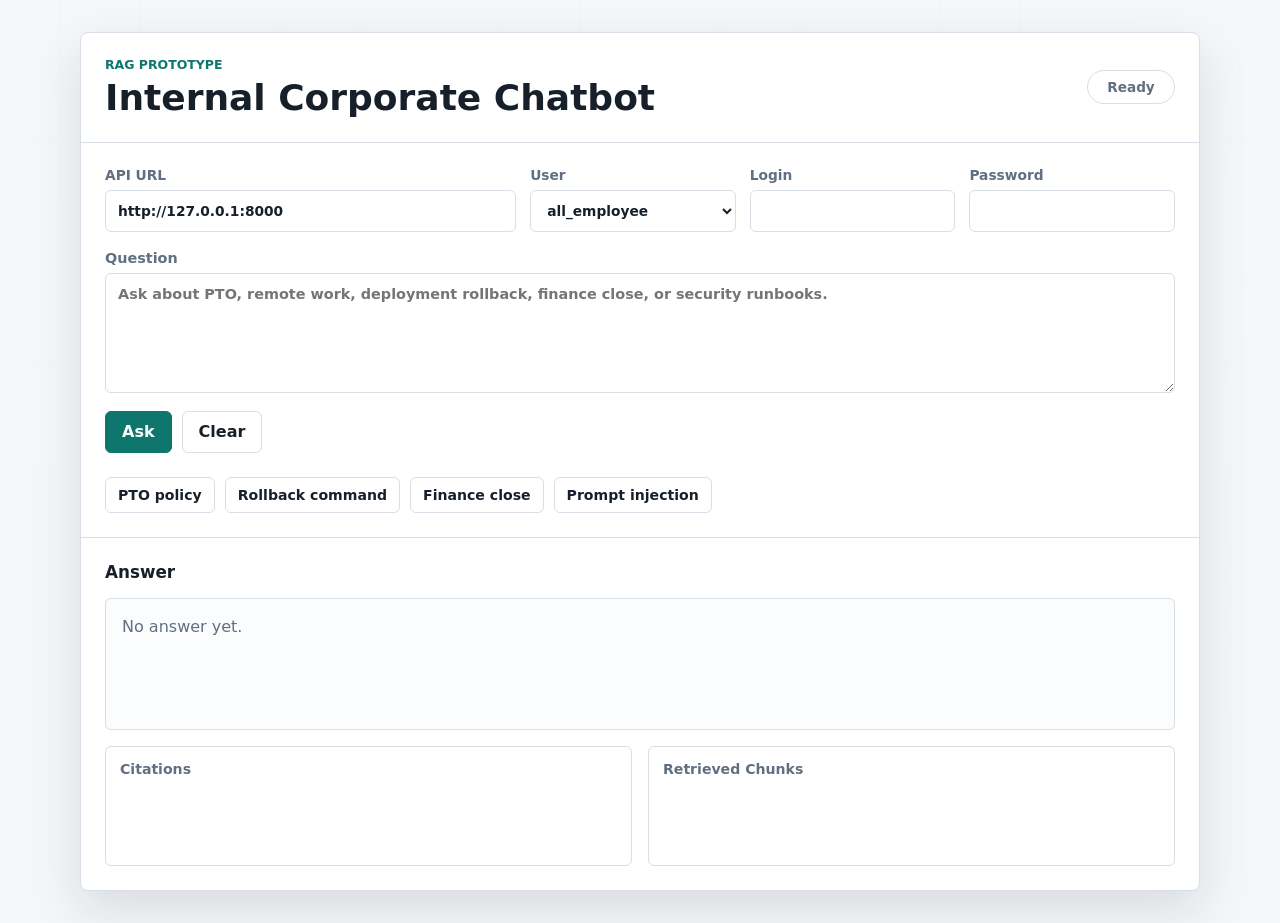
==== web/index.html @ 0164b3e5 "Add web UI and CI/CD deployment workflows" ====
<!doctype html>
<html lang="en">
  <head>
    <meta charset="utf-8" />
    <meta name="viewport" content="width=device-width, initial-scale=1" />
    <title>Internal Corporate Chatbot</title>
    <link rel="stylesheet" href="./styles.css" />
    <script src="./config.js"></script>
    <script src="./app.js" defer></script>
  </head>
  <body>
    <main class="app-shell">
      <section class="chat-panel" aria-labelledby="app-title">
        <header class="app-header">
          <div>
            <p class="eyebrow">RAG prototype</p>
            <h1 id="app-title">Internal Corporate Chatbot</h1>
          </div>
          <div class="status-pill" id="status-pill">Ready</div>
        </header>

        <form id="chat-form" class="chat-form">
          <div class="settings-grid">
            <label>
              <span>API URL</span>
              <input
                id="api-url"
                name="api-url"
                type="url"
                placeholder="https://your-api.example.com"
                autocomplete="url"
                required
              />
            </label>
            <label>
              <span>User</span>
              <select id="user-id" name="user-id">
                <option value="all_employee">all_employee</option>
                <option value="eng_user">eng_user</option>
                <option value="finance_user">finance_user</option>
                <option value="security_user">security_user</option>
                <option value="legal_user">legal_user</option>
                <option value="product_user">product_user</option>
                <option value="platform_user">platform_user</option>
                <option value="exec_user">exec_user</option>
              </select>
            </label>
            <label>
              <span>Login</span>
              <input id="api-user" name="api-user" autocomplete="username" />
            </label>
            <label>
              <span>Password</span>
              <input
                id="api-password"
                name="api-password"
                type="password"
                autocomplete="current-password"
              />
            </label>
          </div>

          <label class="question-field">
            <span>Question</span>
            <textarea
              id="question"
              name="question"
              rows="4"
              placeholder="Ask about PTO, remote work, deployment rollback, finance close, or security runbooks."
              required
            ></textarea>
          </label>

          <div class="actions-row">
            <button type="submit" id="ask-button">Ask</button>
            <button type="button" id="clear-button" class="secondary">Clear</button>
          </div>
        </form>

        <section class="examples" aria-label="Example questions">
          <button type="button" data-user="all_employee" data-question="How many PTO days do full-time employees receive?">
            PTO policy
          </button>
          <button type="button" data-user="eng_user" data-question="What command should be used to rollback an API deployment?">
            Rollback command
          </button>
          <button type="button" data-user="finance_user" data-question="What are the finance quarter close action items?">
            Finance close
          </button>
          <button type="button" data-user="security_user" data-question="How should prompt injection inside retrieved documents be handled?">
            Prompt injection
          </button>
        </section>

        <section class="response-panel" aria-live="polite">
          <h2>Answer</h2>
          <div id="answer" class="answer empty">No answer yet.</div>
          <div class="response-meta">
            <div>
              <h3>Citations</h3>
              <ul id="citations"></ul>
            </div>
            <div>
              <h3>Retrieved Chunks</h3>
              <ul id="chunks"></ul>
            </div>
          </div>
        </section>
      </section>
    </main>
  </body>
</html>
---- web/styles.css ----
:root {
  color-scheme: light;
  --bg: #f4f6f8;
  --panel: #ffffff;
  --text: #17202a;
  --muted: #617080;
  --border: #d7dee6;
  --accent: #0f766e;
  --accent-strong: #0b5f59;
  --danger: #b42318;
  --warning: #9a6700;
  --ok: #166534;
  --shadow: 0 18px 50px rgba(23, 32, 42, 0.12);
}

* {
  box-sizing: border-box;
}

body {
  margin: 0;
  min-height: 100vh;
  background:
    linear-gradient(180deg, rgba(244, 246, 248, 0.92), rgba(244, 246, 248, 1)),
    url("data:image/svg+xml,%3Csvg xmlns='http://www.w3.org/2000/svg' width='220' height='220' viewBox='0 0 220 220'%3E%3Cg fill='none' stroke='%23d7dee6' stroke-width='1'%3E%3Cpath d='M0 60h220M0 140h220M60 0v220M140 0v220'/%3E%3C/g%3E%3C/svg%3E");
  color: var(--text);
  font-family:
    Inter, ui-sans-serif, system-ui, -apple-system, BlinkMacSystemFont, "Segoe UI",
    sans-serif;
}

button,
input,
select,
textarea {
  font: inherit;
}

.app-shell {
  width: min(1120px, calc(100% - 32px));
  margin: 0 auto;
  padding: 32px 0;
}

.chat-panel {
  background: var(--panel);
  border: 1px solid var(--border);
  border-radius: 8px;
  box-shadow: var(--shadow);
  overflow: hidden;
}

.app-header {
  display: flex;
  align-items: center;
  justify-content: space-between;
  gap: 16px;
  padding: 24px;
  border-bottom: 1px solid var(--border);
}

.eyebrow {
  margin: 0 0 6px;
  color: var(--accent);
  font-size: 0.78rem;
  font-weight: 700;
  text-transform: uppercase;
}

h1,
h2,
h3 {
  margin: 0;
  letter-spacing: 0;
}

h1 {
  font-size: clamp(1.5rem, 3vw, 2.25rem);
  line-height: 1.1;
}

h2 {
  font-size: 1.05rem;
}

h3 {
  font-size: 0.88rem;
  color: var(--muted);
}

.status-pill {
  min-width: 88px;
  padding: 8px 12px;
  border: 1px solid var(--border);
  border-radius: 999px;
  color: var(--muted);
  font-size: 0.85rem;
  font-weight: 700;
  text-align: center;
}

.status-pill[data-state="busy"] {
  color: var(--warning);
  border-color: #f3c969;
  background: #fff8e6;
}

.status-pill[data-state="ok"] {
  color: var(--ok);
  border-color: #b7dfc1;
  background: #eefbf2;
}

.status-pill[data-state="warn"] {
  color: var(--warning);
  border-color: #f3c969;
  background: #fff8e6;
}

.status-pill[data-state="error"] {
  color: var(--danger);
  border-color: #f4b5ad;
  background: #fff1f0;
}

.chat-form {
  display: grid;
  gap: 18px;
  padding: 24px;
}

.settings-grid {
  display: grid;
  grid-template-columns: minmax(260px, 2fr) repeat(3, minmax(150px, 1fr));
  gap: 14px;
}

label {
  display: grid;
  gap: 7px;
  color: var(--muted);
  font-size: 0.86rem;
  font-weight: 700;
}

input,
select,
textarea {
  width: 100%;
  border: 1px solid var(--border);
  border-radius: 6px;
  background: #ffffff;
  color: var(--text);
  outline: none;
}

input,
select {
  min-height: 42px;
  padding: 0 12px;
}

textarea {
  min-height: 120px;
  padding: 12px;
  resize: vertical;
}

input:focus,
select:focus,
textarea:focus {
  border-color: var(--accent);
  box-shadow: 0 0 0 3px rgba(15, 118, 110, 0.14);
}

.question-field {
  font-size: 0.9rem;
}

.actions-row {
  display: flex;
  align-items: center;
  gap: 10px;
}

button {
  min-height: 42px;
  border: 1px solid var(--accent);
  border-radius: 6px;
  padding: 0 16px;
  background: var(--accent);
  color: #ffffff;
  cursor: pointer;
  font-weight: 700;
}

button:hover {
  background: var(--accent-strong);
}

button:disabled {
  cursor: wait;
  opacity: 0.68;
}

button.secondary,
.examples button {
  background: #ffffff;
  color: var(--text);
  border-color: var(--border);
}

button.secondary:hover,
.examples button:hover {
  border-color: var(--accent);
  color: var(--accent-strong);
  background: #f7fbfa;
}

.examples {
  display: flex;
  flex-wrap: wrap;
  gap: 10px;
  padding: 0 24px 24px;
  border-bottom: 1px solid var(--border);
}

.examples button {
  min-height: 36px;
  padding: 0 12px;
  font-size: 0.88rem;
}

.response-panel {
  display: grid;
  gap: 16px;
  padding: 24px;
}

.answer {
  min-height: 132px;
  border: 1px solid var(--border);
  border-radius: 6px;
  padding: 16px;
  background: #fbfcfd;
  line-height: 1.55;
  white-space: pre-wrap;
}

.answer.empty {
  color: var(--muted);
}

.answer.error {
  color: var(--danger);
  border-color: #f4b5ad;
  background: #fff8f7;
}

.response-meta {
  display: grid;
  grid-template-columns: minmax(0, 1fr) minmax(0, 1fr);
  gap: 16px;
}

.response-meta > div {
  min-height: 120px;
  border: 1px solid var(--border);
  border-radius: 6px;
  padding: 14px;
}

ul {
  display: grid;
  gap: 8px;
  margin: 12px 0 0;
  padding-left: 18px;
  color: var(--text);
  overflow-wrap: anywhere;
}

.muted {
  color: var(--muted);
}

@media (max-width: 860px) {
  .settings-grid,
  .response-meta {
    grid-template-columns: 1fr;
  }
}

@media (max-width: 560px) {
  .app-shell {
    width: 100%;
    padding: 0;
  }

  .chat-panel {
    min-height: 100vh;
    border: 0;
    border-radius: 0;
  }

  .app-header {
    align-items: flex-start;
    flex-direction: column;
  }

  .actions-row {
    align-items: stretch;
    flex-direction: column;
  }

  button {
    width: 100%;
  }
}
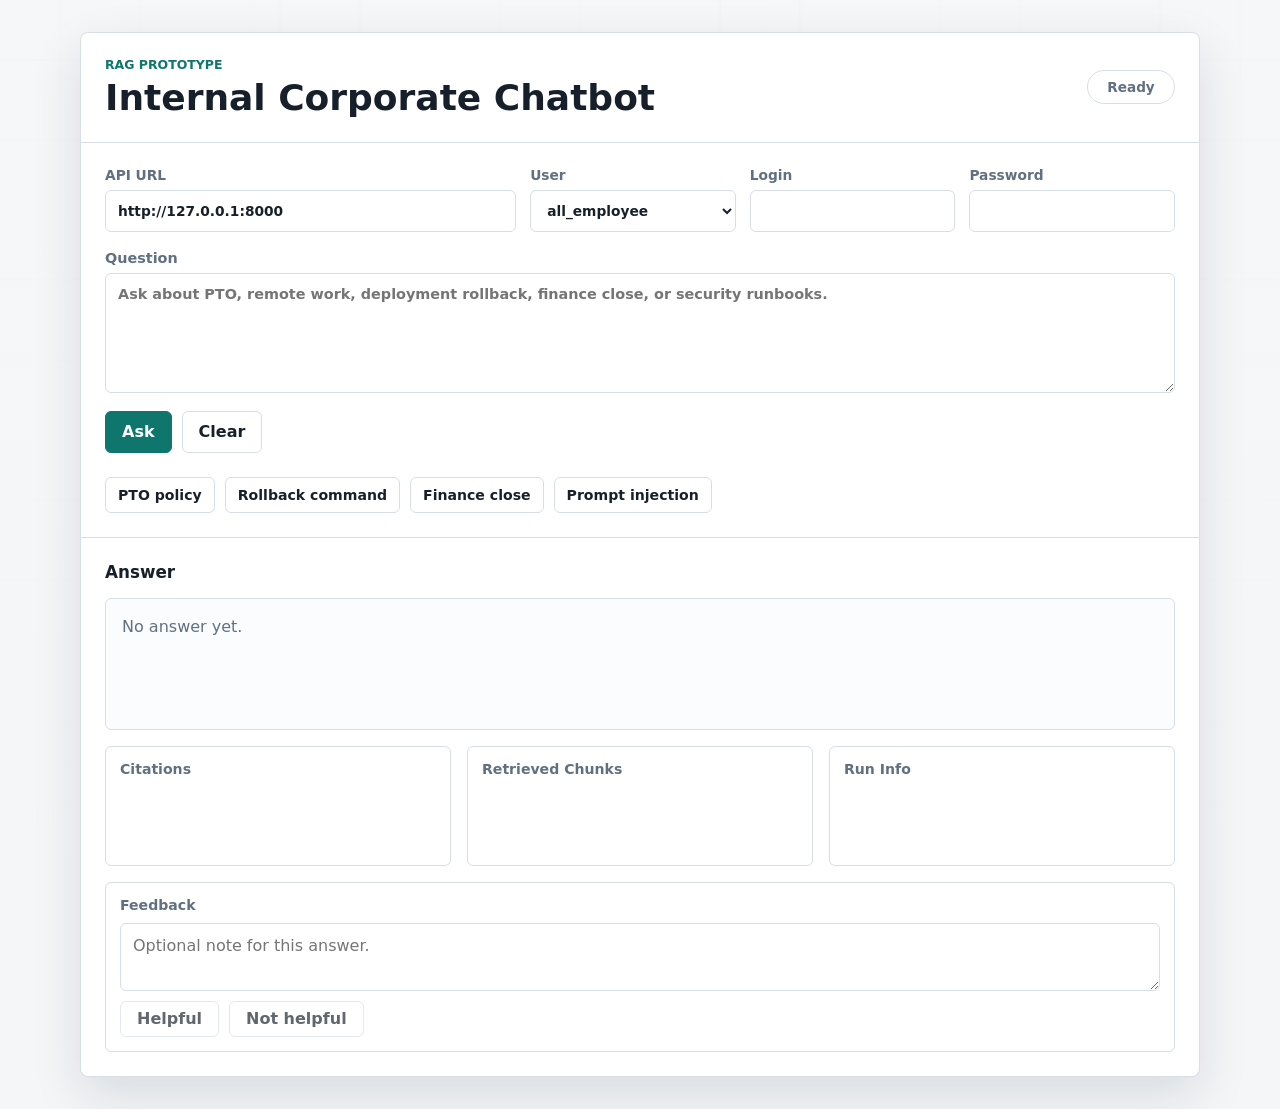
==== commit 6cdffba9: "Enhance chatbot functionality with feedback capture, latency tracking, and fallback mechanisms - Add" ====
--- a/web/index.html
+++ b/web/index.html
@@ -104,6 +104,27 @@
               <h3>Retrieved Chunks</h3>
               <ul id="chunks"></ul>
             </div>
+            <div>
+              <h3>Run Info</h3>
+              <ul id="run-info"></ul>
+            </div>
+          </div>
+          <div class="feedback-panel">
+            <h3>Feedback</h3>
+            <textarea
+              id="feedback-comment"
+              rows="2"
+              placeholder="Optional note for this answer."
+            ></textarea>
+            <div class="feedback-actions">
+              <button type="button" id="feedback-up" class="secondary" disabled>
+                Helpful
+              </button>
+              <button type="button" id="feedback-down" class="secondary" disabled>
+                Not helpful
+              </button>
+              <span id="feedback-message" class="muted"></span>
+            </div>
           </div>
         </section>
       </section>
--- a/web/styles.css
+++ b/web/styles.css
@@ -259,7 +259,7 @@
 
 .response-meta {
   display: grid;
-  grid-template-columns: minmax(0, 1fr) minmax(0, 1fr);
+  grid-template-columns: repeat(3, minmax(0, 1fr));
   gap: 16px;
 }
 
@@ -283,6 +283,29 @@
   color: var(--muted);
 }
 
+.feedback-panel {
+  display: grid;
+  gap: 10px;
+  border: 1px solid var(--border);
+  border-radius: 6px;
+  padding: 14px;
+}
+
+.feedback-panel textarea {
+  min-height: 68px;
+}
+
+.feedback-actions {
+  display: flex;
+  align-items: center;
+  flex-wrap: wrap;
+  gap: 10px;
+}
+
+.feedback-actions button {
+  min-height: 36px;
+}
+
 @media (max-width: 860px) {
   .settings-grid,
   .response-meta {
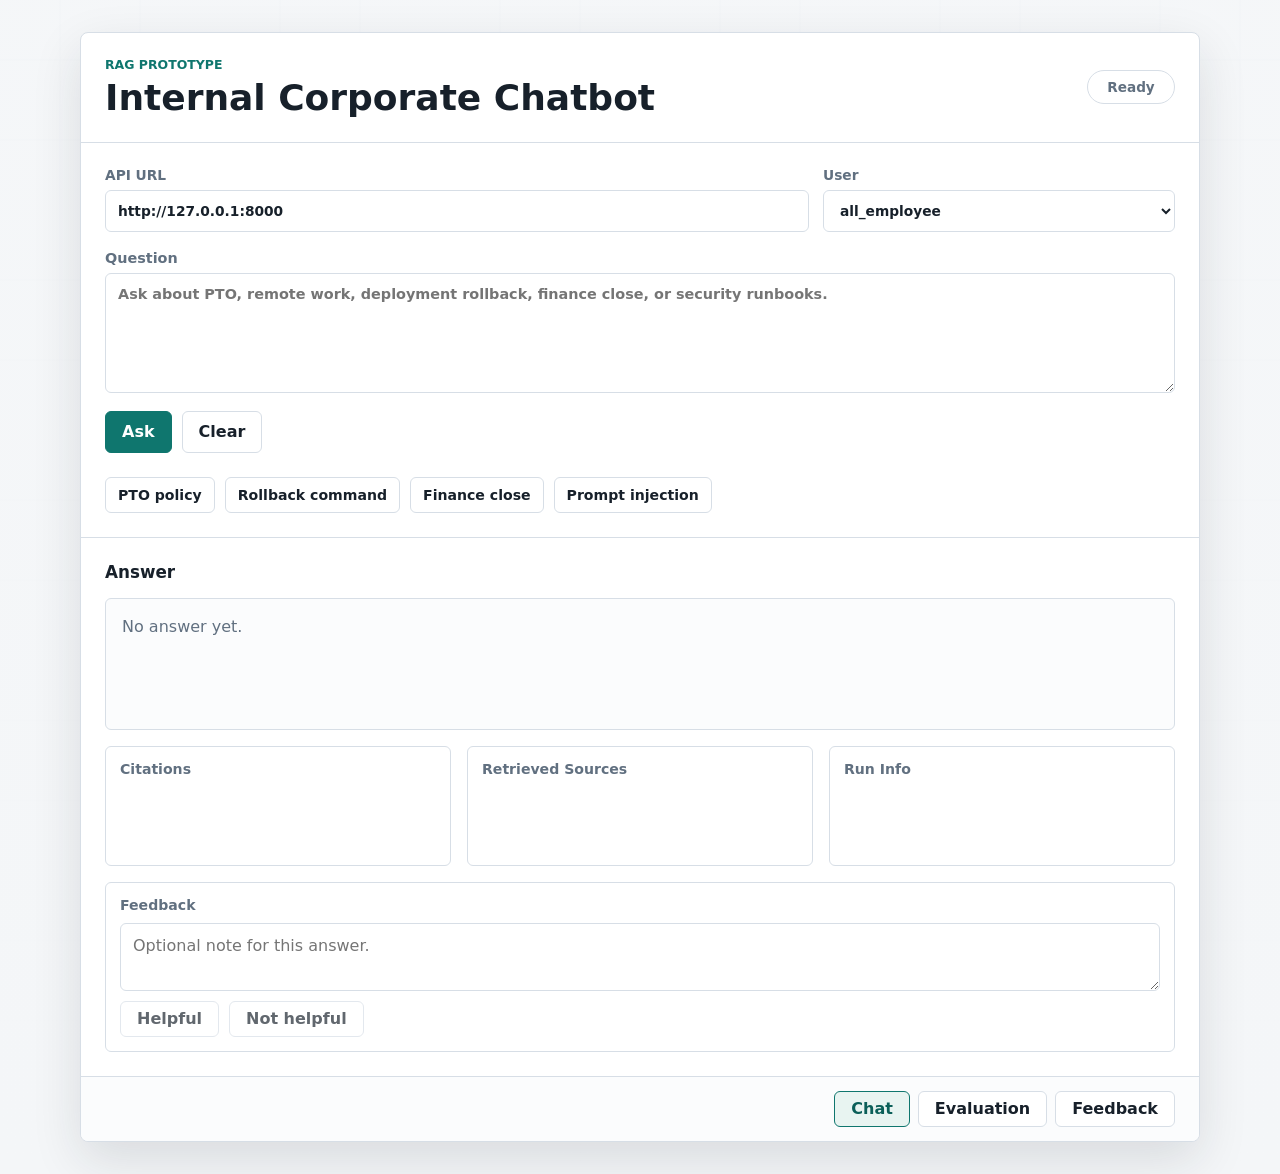
==== commit 8c9c3cc2: "Refactor chatbot UI to include evaluation and feedback sections with corresponding functionality and" ====
--- a/web/index.html
+++ b/web/index.html
@@ -4,9 +4,9 @@
     <meta charset="utf-8" />
     <meta name="viewport" content="width=device-width, initial-scale=1" />
     <title>Internal Corporate Chatbot</title>
-    <link rel="stylesheet" href="./styles.css" />
+    <link rel="stylesheet" href="./styles.css?v=20260704-markdown-answer" />
     <script src="./config.js"></script>
-    <script src="./app.js" defer></script>
+    <script src="./app.js?v=20260704-markdown-answer" defer></script>
   </head>
   <body>
     <main class="app-shell">
@@ -19,114 +19,147 @@
           <div class="status-pill" id="status-pill">Ready</div>
         </header>
 
-        <form id="chat-form" class="chat-form">
-          <div class="settings-grid">
-            <label>
-              <span>API URL</span>
-              <input
-                id="api-url"
-                name="api-url"
-                type="url"
-                placeholder="https://your-api.example.com"
-                autocomplete="url"
+        <section id="chat-view" class="view-section" data-view-panel="chat">
+          <form id="chat-form" class="chat-form">
+            <div class="settings-grid">
+              <label>
+                <span>API URL</span>
+                <input
+                  id="api-url"
+                  name="api-url"
+                  type="url"
+                  placeholder="https://your-api.example.com"
+                  autocomplete="url"
+                  required
+                />
+              </label>
+              <label>
+                <span>User</span>
+                <select id="user-id" name="user-id">
+                  <option value="all_employee">all_employee</option>
+                  <option value="eng_user">eng_user</option>
+                  <option value="finance_user">finance_user</option>
+                  <option value="security_user">security_user</option>
+                  <option value="legal_user">legal_user</option>
+                  <option value="product_user">product_user</option>
+                  <option value="platform_user">platform_user</option>
+                  <option value="exec_user">exec_user</option>
+                </select>
+              </label>
+            </div>
+
+            <label class="question-field">
+              <span>Question</span>
+              <textarea
+                id="question"
+                name="question"
+                rows="4"
+                placeholder="Ask about PTO, remote work, deployment rollback, finance close, or security runbooks."
                 required
-              />
+              ></textarea>
             </label>
-            <label>
-              <span>User</span>
-              <select id="user-id" name="user-id">
-                <option value="all_employee">all_employee</option>
-                <option value="eng_user">eng_user</option>
-                <option value="finance_user">finance_user</option>
-                <option value="security_user">security_user</option>
-                <option value="legal_user">legal_user</option>
-                <option value="product_user">product_user</option>
-                <option value="platform_user">platform_user</option>
-                <option value="exec_user">exec_user</option>
-              </select>
-            </label>
-            <label>
-              <span>Login</span>
-              <input id="api-user" name="api-user" autocomplete="username" />
-            </label>
-            <label>
-              <span>Password</span>
-              <input
-                id="api-password"
-                name="api-password"
-                type="password"
-                autocomplete="current-password"
-              />
-            </label>
-          </div>
 
-          <label class="question-field">
-            <span>Question</span>
-            <textarea
-              id="question"
-              name="question"
-              rows="4"
-              placeholder="Ask about PTO, remote work, deployment rollback, finance close, or security runbooks."
-              required
-            ></textarea>
-          </label>
+            <div class="actions-row">
+              <button type="submit" id="ask-button">Ask</button>
+              <button type="button" id="clear-button" class="secondary">Clear</button>
+            </div>
+          </form>
 
-          <div class="actions-row">
-            <button type="submit" id="ask-button">Ask</button>
-            <button type="button" id="clear-button" class="secondary">Clear</button>
-          </div>
-        </form>
+          <section class="examples" aria-label="Example questions">
+            <button type="button" data-user="all_employee" data-question="How many PTO days do full-time employees receive?">
+              PTO policy
+            </button>
+            <button type="button" data-user="eng_user" data-question="What command should be used to rollback an API deployment?">
+              Rollback command
+            </button>
+            <button type="button" data-user="finance_user" data-question="What are the finance quarter close action items?">
+              Finance close
+            </button>
+            <button type="button" data-user="security_user" data-question="How should prompt injection inside retrieved documents be handled?">
+              Prompt injection
+            </button>
+          </section>
 
-        <section class="examples" aria-label="Example questions">
-          <button type="button" data-user="all_employee" data-question="How many PTO days do full-time employees receive?">
-            PTO policy
-          </button>
-          <button type="button" data-user="eng_user" data-question="What command should be used to rollback an API deployment?">
-            Rollback command
-          </button>
-          <button type="button" data-user="finance_user" data-question="What are the finance quarter close action items?">
-            Finance close
-          </button>
-          <button type="button" data-user="security_user" data-question="How should prompt injection inside retrieved documents be handled?">
-            Prompt injection
-          </button>
+          <section class="response-panel" aria-live="polite">
+            <h2>Answer</h2>
+            <div id="answer" class="answer empty">No answer yet.</div>
+            <div class="response-meta">
+              <div>
+                <h3>Citations</h3>
+                <ul id="citations"></ul>
+              </div>
+              <div>
+                <h3>Retrieved Sources</h3>
+                <ul id="chunks"></ul>
+              </div>
+              <div>
+                <h3>Run Info</h3>
+                <ul id="run-info"></ul>
+              </div>
+            </div>
+            <div class="feedback-panel">
+              <h3>Feedback</h3>
+              <textarea
+                id="feedback-comment"
+                rows="2"
+                placeholder="Optional note for this answer."
+              ></textarea>
+              <div class="feedback-actions">
+                <button type="button" id="feedback-up" class="secondary" disabled>
+                  Helpful
+                </button>
+                <button type="button" id="feedback-down" class="secondary" disabled>
+                  Not helpful
+                </button>
+                <span id="feedback-message" class="muted"></span>
+              </div>
+            </div>
+          </section>
         </section>
 
-        <section class="response-panel" aria-live="polite">
-          <h2>Answer</h2>
-          <div id="answer" class="answer empty">No answer yet.</div>
-          <div class="response-meta">
+        <section id="eval-view" class="view-section" data-view-panel="eval" hidden>
+          <div class="section-header">
             <div>
-              <h3>Citations</h3>
-              <ul id="citations"></ul>
+              <h2>Evaluation Results</h2>
+              <p id="eval-artifact" class="muted">No eval results loaded.</p>
             </div>
-            <div>
-              <h3>Retrieved Chunks</h3>
-              <ul id="chunks"></ul>
-            </div>
-            <div>
-              <h3>Run Info</h3>
-              <ul id="run-info"></ul>
-            </div>
+            <button type="button" id="refresh-eval" class="secondary">Refresh</button>
           </div>
-          <div class="feedback-panel">
-            <h3>Feedback</h3>
-            <textarea
-              id="feedback-comment"
-              rows="2"
-              placeholder="Optional note for this answer."
-            ></textarea>
-            <div class="feedback-actions">
-              <button type="button" id="feedback-up" class="secondary" disabled>
-                Helpful
-              </button>
-              <button type="button" id="feedback-down" class="secondary" disabled>
-                Not helpful
-              </button>
-              <span id="feedback-message" class="muted"></span>
-            </div>
+          <div id="eval-status" class="status-line muted"></div>
+          <div id="eval-summary" class="metric-grid"></div>
+          <div class="data-block">
+            <h3>Sample Questions</h3>
+            <div id="eval-questions" class="table-wrap empty-state">No records.</div>
+          </div>
+          <div class="data-block">
+            <h3>ACL Checks</h3>
+            <div id="eval-acl" class="table-wrap empty-state">No records.</div>
           </div>
         </section>
+
+        <section id="feedback-view" class="view-section" data-view-panel="feedback" hidden>
+          <div class="section-header">
+            <div>
+              <h2>Feedback</h2>
+              <p id="feedback-artifact" class="muted">No feedback loaded.</p>
+            </div>
+            <button type="button" id="refresh-feedback" class="secondary">Refresh</button>
+          </div>
+          <div id="feedback-status" class="status-line muted"></div>
+          <div id="feedback-summary" class="metric-grid"></div>
+          <div class="data-block">
+            <h3>Feedback Records</h3>
+            <div id="feedback-records" class="table-wrap empty-state">No records.</div>
+          </div>
+        </section>
+
+        <nav class="view-tabs" aria-label="Application views">
+          <button type="button" class="tab-button active" data-view="chat" aria-current="page">
+            Chat
+          </button>
+          <button type="button" class="tab-button" data-view="eval">Evaluation</button>
+          <button type="button" class="tab-button" data-view="feedback">Feedback</button>
+        </nav>
       </section>
     </main>
   </body>
--- a/web/styles.css
+++ b/web/styles.css
@@ -129,9 +129,40 @@
   padding: 24px;
 }
 
+.view-tabs {
+  display: flex;
+  justify-content: flex-end;
+  gap: 8px;
+  padding: 14px 24px;
+  border-top: 1px solid var(--border);
+  background: #fbfcfd;
+}
+
+.tab-button {
+  min-height: 36px;
+  border-color: var(--border);
+  background: #ffffff;
+  color: var(--text);
+}
+
+.tab-button:hover,
+.tab-button.active {
+  border-color: var(--accent);
+  background: #e8f4f1;
+  color: var(--accent-strong);
+}
+
+.view-section {
+  display: grid;
+}
+
+.view-section[hidden] {
+  display: none;
+}
+
 .settings-grid {
   display: grid;
-  grid-template-columns: minmax(260px, 2fr) repeat(3, minmax(150px, 1fr));
+  grid-template-columns: minmax(260px, 2fr) minmax(180px, 1fr);
   gap: 14px;
 }
 
@@ -244,7 +275,30 @@
   padding: 16px;
   background: #fbfcfd;
   line-height: 1.55;
-  white-space: pre-wrap;
+}
+
+.answer p {
+  margin: 0 0 12px;
+}
+
+.answer p:last-child,
+.answer ul:last-child,
+.answer ol:last-child {
+  margin-bottom: 0;
+}
+
+.answer ul,
+.answer ol {
+  margin: 0 0 12px;
+}
+
+.answer code {
+  border: 1px solid var(--border);
+  border-radius: 4px;
+  padding: 1px 5px;
+  background: #eef2f5;
+  font-family: ui-monospace, SFMono-Regular, Consolas, "Liberation Mono", monospace;
+  font-size: 0.92em;
 }
 
 .answer.empty {
@@ -306,9 +360,109 @@
   min-height: 36px;
 }
 
+.section-header {
+  display: flex;
+  align-items: center;
+  justify-content: space-between;
+  gap: 16px;
+  padding: 24px;
+  border-bottom: 1px solid var(--border);
+}
+
+.section-header p {
+  margin: 6px 0 0;
+  overflow-wrap: anywhere;
+}
+
+.status-line {
+  padding: 16px 24px 0;
+}
+
+.metric-grid {
+  display: grid;
+  grid-template-columns: repeat(4, minmax(0, 1fr));
+  gap: 12px;
+  padding: 16px 24px 0;
+}
+
+.metric-card {
+  display: grid;
+  gap: 4px;
+  min-height: 78px;
+  border: 1px solid var(--border);
+  border-radius: 6px;
+  padding: 14px;
+  background: #fbfcfd;
+}
+
+.metric-card strong {
+  font-size: 1.25rem;
+}
+
+.metric-card span {
+  color: var(--muted);
+  font-size: 0.82rem;
+  font-weight: 700;
+}
+
+.data-block {
+  display: grid;
+  gap: 10px;
+  padding: 24px;
+}
+
+.data-block + .data-block {
+  padding-top: 0;
+}
+
+.table-wrap {
+  width: 100%;
+  overflow-x: auto;
+  border: 1px solid var(--border);
+  border-radius: 6px;
+  background: #ffffff;
+}
+
+table {
+  width: 100%;
+  border-collapse: collapse;
+  min-width: 760px;
+  font-size: 0.86rem;
+}
+
+th,
+td {
+  padding: 10px 12px;
+  border-bottom: 1px solid var(--border);
+  text-align: left;
+  vertical-align: top;
+}
+
+th {
+  color: var(--muted);
+  font-size: 0.76rem;
+  text-transform: uppercase;
+  background: #f8fafb;
+}
+
+td {
+  overflow-wrap: anywhere;
+}
+
+tbody tr:last-child td {
+  border-bottom: 0;
+}
+
+.empty-state {
+  min-height: 72px;
+  padding: 18px;
+  color: var(--muted);
+}
+
 @media (max-width: 860px) {
   .settings-grid,
-  .response-meta {
+  .response-meta,
+  .metric-grid {
     grid-template-columns: 1fr;
   }
 }
@@ -330,6 +484,12 @@
     flex-direction: column;
   }
 
+  .section-header,
+  .view-tabs {
+    align-items: stretch;
+    flex-direction: column;
+  }
+
   .actions-row {
     align-items: stretch;
     flex-direction: column;
